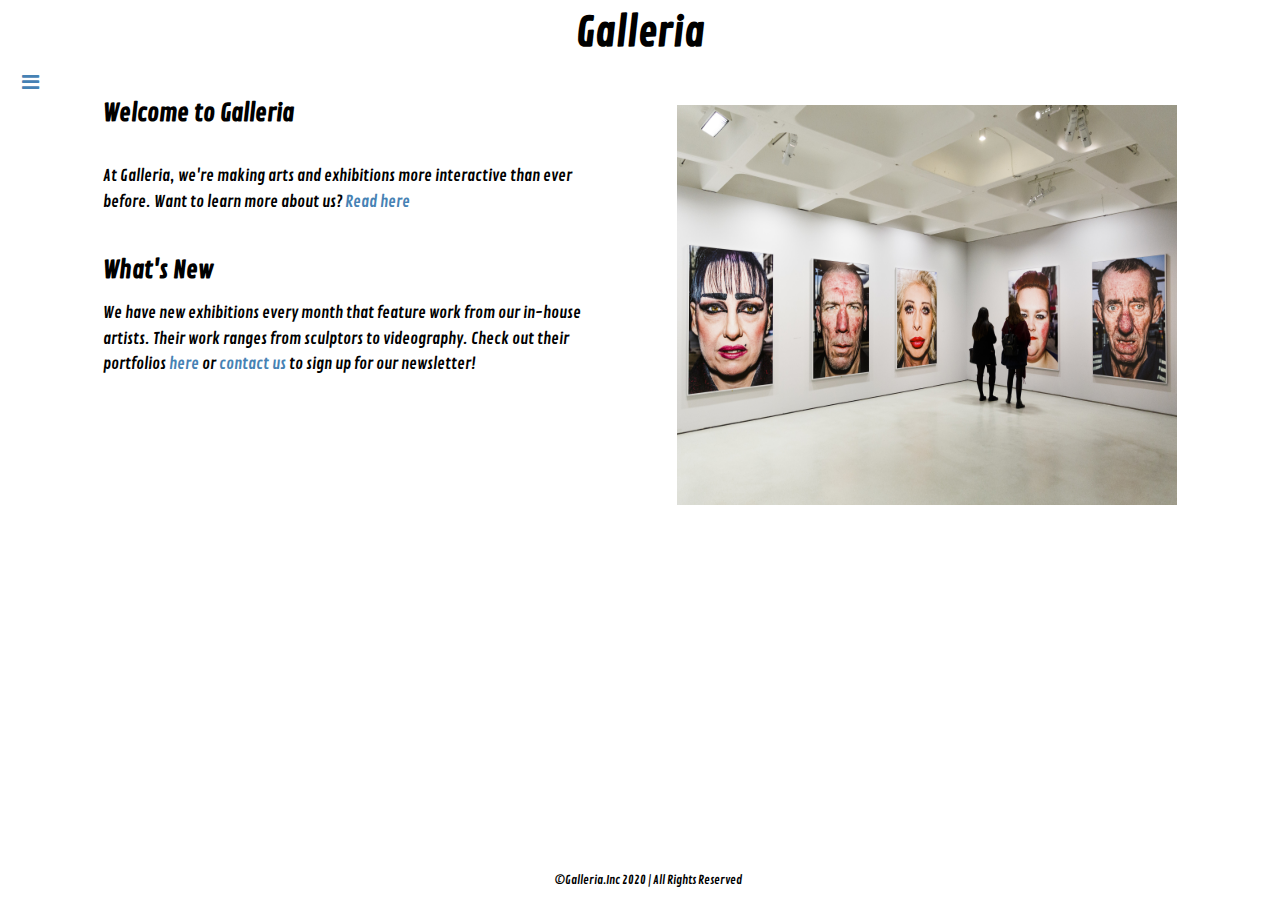
==== index.html @ ed4eb27a "Merge branch 'master' of https://github.com/amoe256/Comp20Midterm" ====
<!DOCTYPE html>

<head>
    <meta name="viewport" content="width=device-width" , initial-scale="1.0">
    <meta charset="UTF-8">
    <meta name="Author" content="">
    <meta name="Date" content="3/1/2020">
    <meta name=Assignment content="Comp20 Midterm">
    <meta name="Description" content="Galleria">
    <link href="https://fonts.googleapis.com/css?family=Contrail+One&display=swap" rel="stylesheet">
    <link rel="stylesheet" type="text/css" href="index_style.css" />
    <link rel="stylesheet" href="https://cdnjs.cloudflare.com/ajax/libs/font-awesome/4.7.0/css/font-awesome.min.css">
    <title> Galleria
    </title>
</head>
<body>
    <header class="top">
        <h1 style="text-align: center;"> Galleria </h1>
        <div class = "header">
            <a href="javascript:void(0);" class="icon" onclick="navFunction()">
                <i class="fa fa-bars"></i>
            </a>
            <br/><br/>
            <div id="navbar">
                <a href="index.html" class="active">Home</a>
                <a href="about.html">About</a>
                <a href="contact.html">Contact</a>
                <a href="portfolio.html">Portfolio</a>
                <a href="#purchase.html">Purchase</a>
                <a href="reviews.html">Review</a>
            </div>
            <script language="javascript">
                function navFunction() {
                    var links = document.getElementById("navbar");
                    if (links.style.display == "block") {
                        links.style.display = "none";
                    } else {
                        links.style.display = "block";
                    }
                }
            </script>
        </div>
    </header>
    <section id="welcome_description">
        <h2> Welcome to Galleria</h2><br /> 
        <p style="line-height: 1.6;">At Galleria, we're making arts and exhibitions more interactive than ever before. Want to learn more about us?
        <a href="about.html " class="link">Read here</a></p>
    </section>
    <div id="slider">
        <ul class="slides">
            <li class="slide"><img src="./images/news1.jpg"></li>
            <li class="slide"><img src="./images/news2.jpg"></li>
            <li class="slide"><img src="./images/news3.jpg"></li>
            <li class="slide"><img src="./images/news4.jpg"></li>
            <li class="slide"><img src="./images/news1.jpg"></li>
        </ul>
    </div>
    <script src="https://ajax.googleapis.com/ajax/libs/jquery/3.4.1/jquery.min.js"></script>
    <script>
        var width = 500;
        var animationSpeed = 1750;
        var pause = 4250;
        var currSlide = 1;

        var $slider = $('#slider');
        var $slideContainer = $slider.find('.slides');
        var $slides = $slideContainer.find('.slide');
        $(function() {
            setInterval(function() {
                $slideContainer.animate({'margin-left': '-='+width}, animationSpeed, function() {
                    currSlide++;
                    if (currSlide == $slides.length) {
                        currSlide = 1;
                        $slideContainer.css('margin-left', 0);
                    }
                });
            }, pause);
        });
    </script>
    <section id="news">
        <h2>What's New</h2>
        <p style="line-height: 1.6;">We have new exhibitions every month that feature work from our in-house artists. Their work ranges from sculptors to videography. Check out their portfolios <a href="portfolio.html" class="link">here</a> or <a href="contact.html" class="link">contact us</a> to sign up for our newsletter!</p>
    </section>
    <br/>
    <footer>
        <p>©Galleria.Inc 2020 | All Rights Reserved</p>
    </footer>
</body>
---- index_style.css ----
body {
    font-family: 'Contrail One', 'Ariel';
    background-color: white;
}

h1 {
    font-size: 40px;
    margin: auto;
}

h2 {
    margin: 0px;
}

.header {
    margin: auto;
    overflow: hidden;
    background-color: white;
    position: relative;
    border-bottom: steelblue;
}

.header #navbar {
    display: none;
}

.header a {
    color: steelblue;
    padding: 12px 14px;
    font-size: 20px;
    text-decoration: none;
    display: block;
}

.header a.icon {
    position: absolute;
    display: block;
    left: 0;
    top: 0;
}

.navbar a:hover {
    background-color: lightgrey;
    color: white;
}

.active {
    background-color: white;
    color: white;
}

a {
    color: #4682b4;
    text-decoration: none;
}

#welcome_description {
    margin-left: 7.5%;
    width: 500px;
    margin-bottom: 40px;
}

#news {
    margin-left: 7.5%;
    width: 500px;
    margin-bottom: 40px;
    display: inline-block;
}

#slider {
    width: 500px;
    height: 400px;
    overflow: hidden;
    float: right;
    margin-right: 7.5%;
    margin-top: -150px;
}

#slider .slides {
    display: block;
    width: 6000px;
    height: 400px;
    margin: 0;
    padding: 0;
}

#slider .slide {
    float: left;
    list-style-type: none;
    width: 500px;
    height: auto;
}

#slider .slide img {
    width: 500px;
    height: 400px;
}

footer {
    background-color: white;
    width: 100%;
    text-align: center;
    font-size: 12px;
    display: block;
    position: fixed;
    bottom: 0;
}
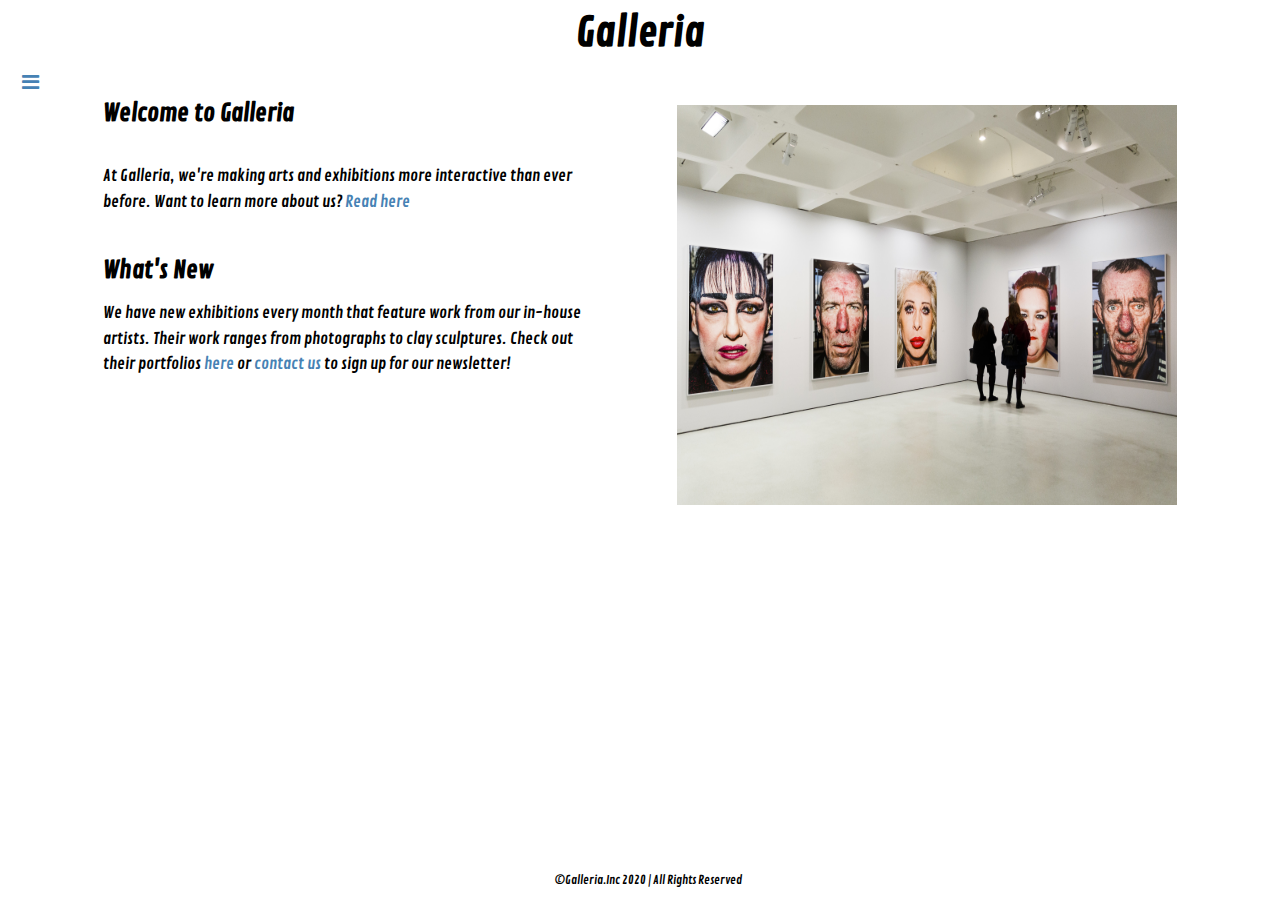
==== commit 8604ff2f: "phone for home" ====
--- a/index.html
+++ b/index.html
@@ -10,8 +10,7 @@
     <link href="https://fonts.googleapis.com/css?family=Contrail+One&display=swap" rel="stylesheet">
     <link rel="stylesheet" type="text/css" href="index_style.css" />
     <link rel="stylesheet" href="https://cdnjs.cloudflare.com/ajax/libs/font-awesome/4.7.0/css/font-awesome.min.css">
-    <title> Galleria
-    </title>
+    <title>Galleria - Home</title>
 </head>
 <body>
     <header class="top">
@@ -26,7 +25,7 @@
                 <a href="about.html">About</a>
                 <a href="contact.html">Contact</a>
                 <a href="portfolio.html">Portfolio</a>
-                <a href="#purchase.html">Purchase</a>
+                <a href="purchase.html">Purchase</a>
                 <a href="reviews.html">Review</a>
             </div>
             <script language="javascript">
@@ -57,14 +56,13 @@
     </div>
     <script src="https://ajax.googleapis.com/ajax/libs/jquery/3.4.1/jquery.min.js"></script>
     <script>
-        var width = 500;
+        var $slider = $('#slider');
+        var $slideContainer = $slider.find('.slides');
+        var $slides = $slideContainer.find('.slide');
+        var width = $slides.width();
         var animationSpeed = 1750;
         var pause = 4250;
         var currSlide = 1;
-
-        var $slider = $('#slider');
-        var $slideContainer = $slider.find('.slides');
-        var $slides = $slideContainer.find('.slide');
         $(function() {
             setInterval(function() {
                 $slideContainer.animate({'margin-left': '-='+width}, animationSpeed, function() {
@@ -73,13 +71,14 @@
                         currSlide = 1;
                         $slideContainer.css('margin-left', 0);
                     }
+                    width = $slides.width();
                 });
             }, pause);
         });
     </script>
     <section id="news">
         <h2>What's New</h2>
-        <p style="line-height: 1.6;">We have new exhibitions every month that feature work from our in-house artists. Their work ranges from sculptors to videography. Check out their portfolios <a href="portfolio.html" class="link">here</a> or <a href="contact.html" class="link">contact us</a> to sign up for our newsletter!</p>
+        <p style="line-height: 1.6;">We have new exhibitions every month that feature work from our in-house artists. Their work ranges from photographs to clay sculptures. Check out their portfolios <a href="portfolio.html" class="link">here</a> or <a href="contact.html" class="link">contact us</a> to sign up for our newsletter!</p>
     </section>
     <br/>
     <footer>
--- a/index_style.css
+++ b/index_style.css
@@ -104,4 +104,47 @@
     display: block;
     position: fixed;
     bottom: 0;
+}
+
+@media (max-width: 1150px) {
+    #welcome_description {
+        width: 280px;
+        margin: auto;
+        display: block;
+    }
+
+    #news {
+        width: 280px;
+        margin: auto;
+        display: block;
+    }
+
+    #slider {
+        width: 280px;
+        height: 280px;
+        overflow: hidden;
+        display: block;
+        margin: auto;
+        float: none;
+        margin-bottom: 20px;
+    }
+    
+    #slider .slides {
+        display: block;
+        width: 6000px;
+        height: 280px;
+        margin: 0;
+        padding: 0;
+    }
+    
+    #slider .slide {
+        list-style-type: none;
+        width: 280px;
+        height: auto;
+    }
+    
+    #slider .slide img {
+        width: 280px;
+        height: 280px;
+    }
 }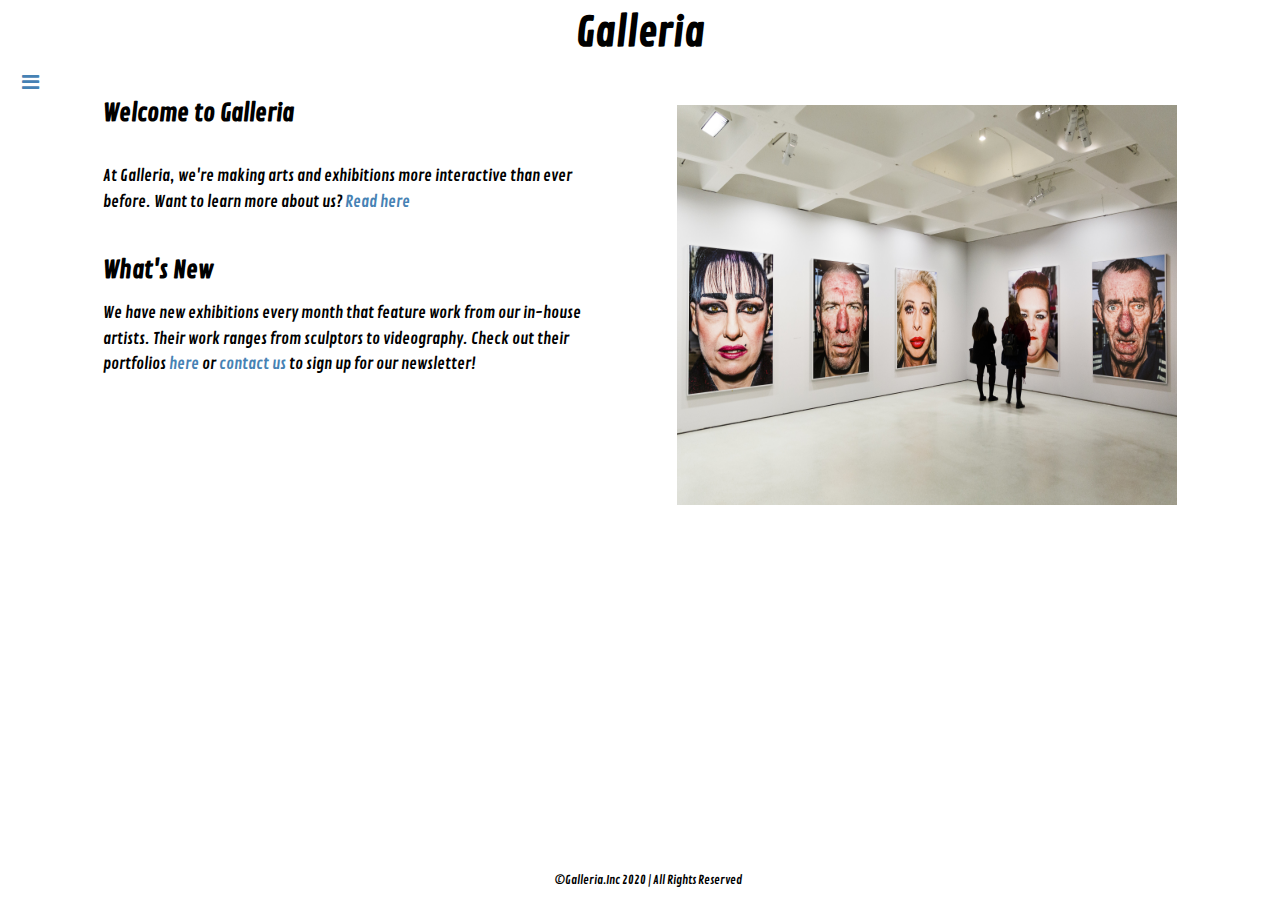
==== commit 3d9cf082: "Update index.html" ====
--- a/index.html
+++ b/index.html
@@ -25,7 +25,7 @@
                 <a href="about.html">About</a>
                 <a href="contact.html">Contact</a>
                 <a href="portfolio.html">Portfolio</a>
-                <a href="purchase.html">Purchase</a>
+                <a href="ordering_page.html">Purchase</a>
                 <a href="reviews.html">Review</a>
             </div>
             <script language="javascript">
@@ -56,13 +56,14 @@
     </div>
     <script src="https://ajax.googleapis.com/ajax/libs/jquery/3.4.1/jquery.min.js"></script>
     <script>
+        var width = 500;
+        var animationSpeed = 1750;
+        var pause = 4250;
+        var currSlide = 1;
+
         var $slider = $('#slider');
         var $slideContainer = $slider.find('.slides');
         var $slides = $slideContainer.find('.slide');
-        var width = $slides.width();
-        var animationSpeed = 1750;
-        var pause = 4250;
-        var currSlide = 1;
         $(function() {
             setInterval(function() {
                 $slideContainer.animate({'margin-left': '-='+width}, animationSpeed, function() {
@@ -71,14 +72,13 @@
                         currSlide = 1;
                         $slideContainer.css('margin-left', 0);
                     }
-                    width = $slides.width();
                 });
             }, pause);
         });
     </script>
     <section id="news">
         <h2>What's New</h2>
-        <p style="line-height: 1.6;">We have new exhibitions every month that feature work from our in-house artists. Their work ranges from photographs to clay sculptures. Check out their portfolios <a href="portfolio.html" class="link">here</a> or <a href="contact.html" class="link">contact us</a> to sign up for our newsletter!</p>
+        <p style="line-height: 1.6;">We have new exhibitions every month that feature work from our in-house artists. Their work ranges from sculptors to videography. Check out their portfolios <a href="portfolio.html" class="link">here</a> or <a href="contact.html" class="link">contact us</a> to sign up for our newsletter!</p>
     </section>
     <br/>
     <footer>
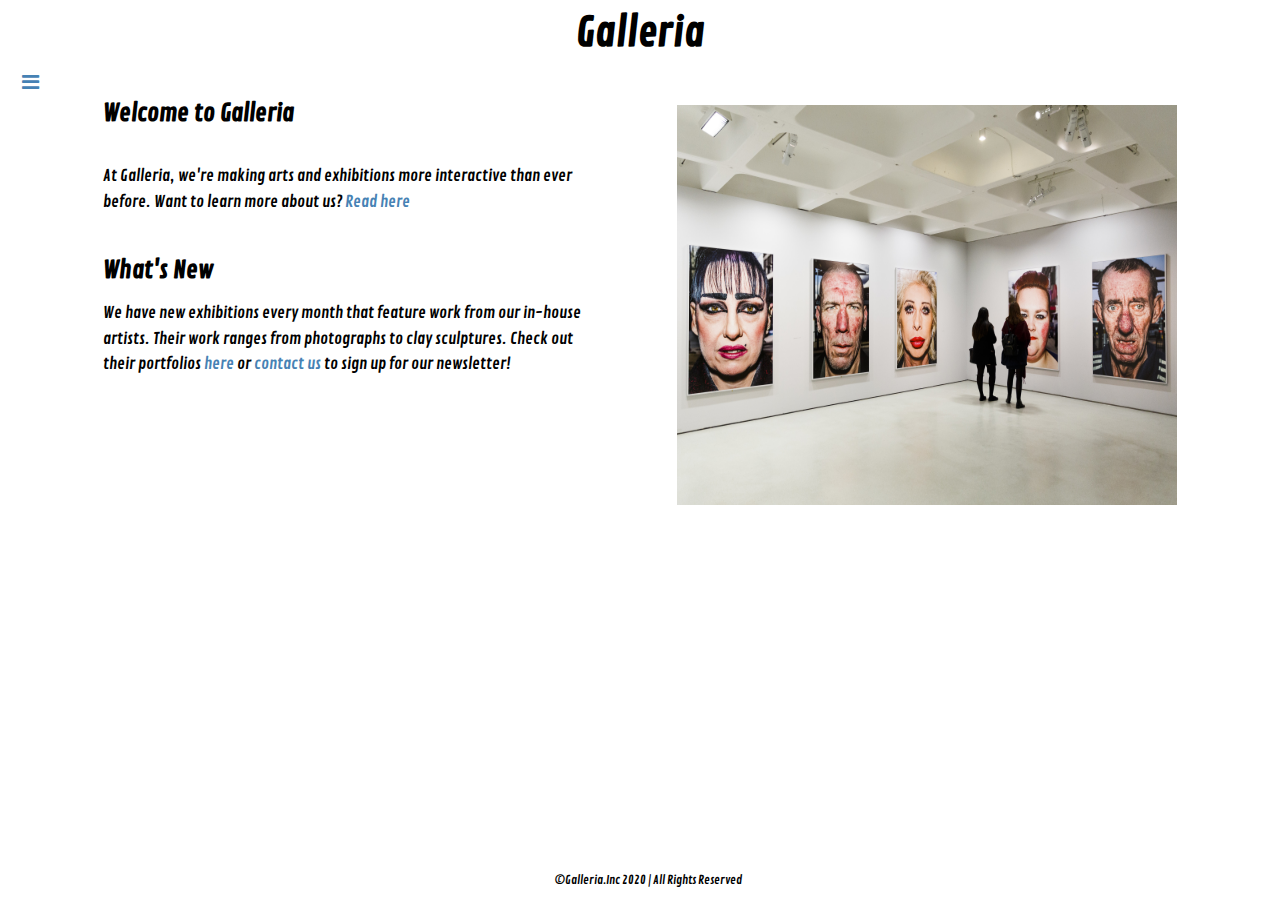
==== commit 42dea236: "Merge branch 'master' of https://github.com/amoe256/Comp20Midterm" ====
--- a/index.html
+++ b/index.html
@@ -56,14 +56,13 @@
     </div>
     <script src="https://ajax.googleapis.com/ajax/libs/jquery/3.4.1/jquery.min.js"></script>
     <script>
-        var width = 500;
+        var $slider = $('#slider');
+        var $slideContainer = $slider.find('.slides');
+        var $slides = $slideContainer.find('.slide');
+        var width = $slides.width();
         var animationSpeed = 1750;
         var pause = 4250;
         var currSlide = 1;
-
-        var $slider = $('#slider');
-        var $slideContainer = $slider.find('.slides');
-        var $slides = $slideContainer.find('.slide');
         $(function() {
             setInterval(function() {
                 $slideContainer.animate({'margin-left': '-='+width}, animationSpeed, function() {
@@ -72,13 +71,14 @@
                         currSlide = 1;
                         $slideContainer.css('margin-left', 0);
                     }
+                    width = $slides.width();
                 });
             }, pause);
         });
     </script>
     <section id="news">
         <h2>What's New</h2>
-        <p style="line-height: 1.6;">We have new exhibitions every month that feature work from our in-house artists. Their work ranges from sculptors to videography. Check out their portfolios <a href="portfolio.html" class="link">here</a> or <a href="contact.html" class="link">contact us</a> to sign up for our newsletter!</p>
+        <p style="line-height: 1.6;">We have new exhibitions every month that feature work from our in-house artists. Their work ranges from photographs to clay sculptures. Check out their portfolios <a href="portfolio.html" class="link">here</a> or <a href="contact.html" class="link">contact us</a> to sign up for our newsletter!</p>
     </section>
     <br/>
     <footer>
